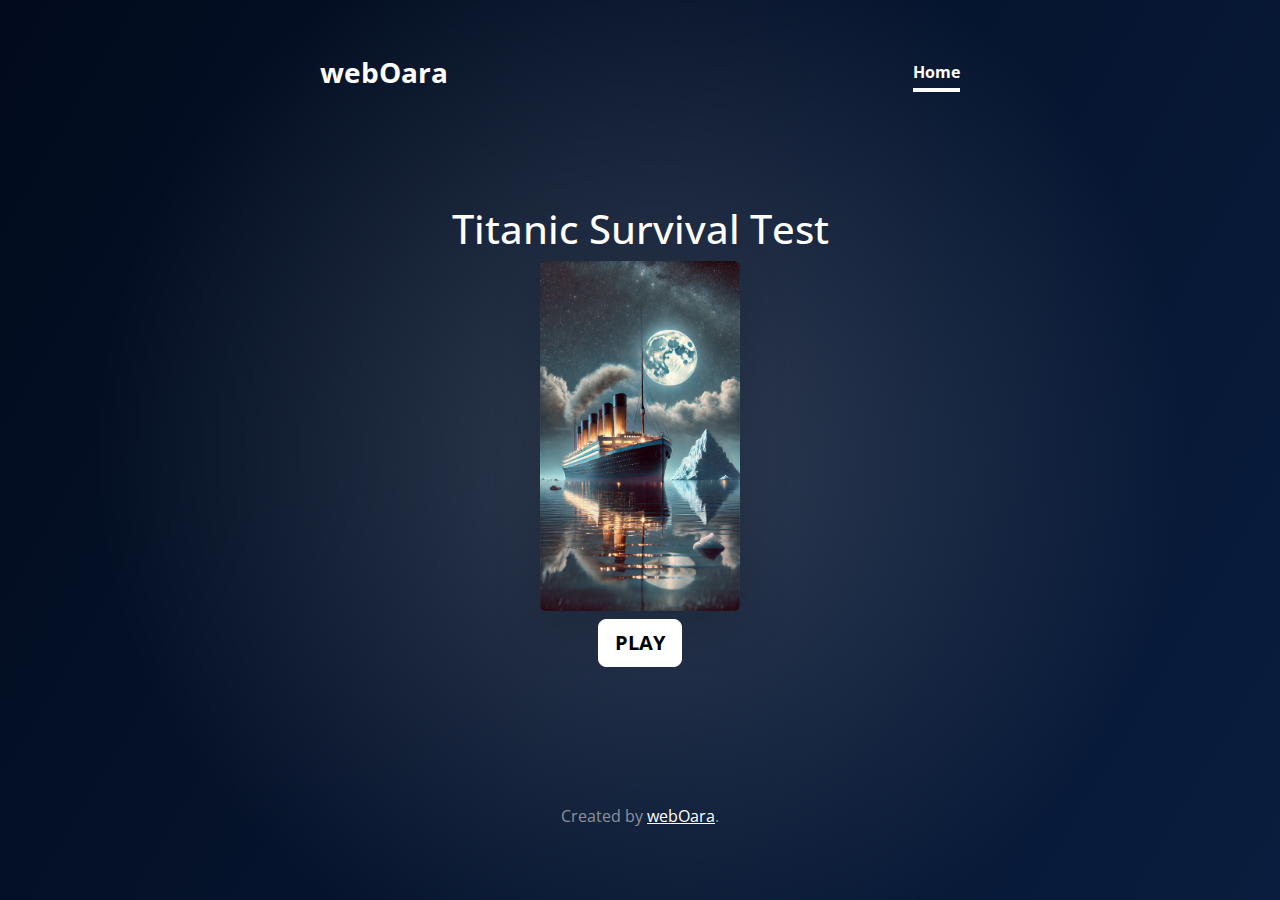
==== index.html @ 26accbd6 "First commit - Titanic Survival Test" ====
<!DOCTYPE html>
<html lang="fr">
    <head>
        <meta charset="UTF-8">
        <meta name="viewport" content="width=device-width, initial-scale=1">
        <title>Titanic Survival Test</title>
    
        <!-- ✅ Google Fonts : Open Sans -->
        <link href="https://fonts.googleapis.com/css2?family=Open+Sans:wght@300;400;600;700&display=swap" rel="stylesheet">
    
        <!-- ✅ Lien Bootstrap CSS -->
        <link href="https://cdn.jsdelivr.net/npm/bootstrap@5.3.3/dist/css/bootstrap.min.css" rel="stylesheet">
    
        <!-- ✅ Ton fichier CSS personnalisé -->
        <link href="cover.css" rel="stylesheet">
    </head>
    
    
    <body class="d-flex h-100 text-center text-bg-dark">
        <div class="cover-container d-flex w-100 h-100 p-3 mx-auto flex-column">
            <header class="mb-auto">
                <div>
                    <h3 class="float-md-start mb-0">webOara</h3>
                    <nav class="nav nav-masthead justify-content-center float-md-end">
                        <a class="nav-link fw-bold py-1 px-0 active" aria-current="page" href="#">Home</a>
                    </nav>
                </div>
            </header>
    
            <main class="px-3 p-4">
                <h1>Titanic Survival Test</h1>
                <img src="img/image-titanic.webp" alt="Titanic" class="img-fluid rounded shadow-lg" height="500px" width="200px">
                <p class="lead p-2">
                    <a href="index2.html" class=" btn btn-lg btn-light fw-bold border-white bg-white btn-heartbeat">PLAY</a>
                </p>
            </main>
    
            <footer class="mt-auto text-white-50">
                <p>Created by <a href="https://mimiecmoua.github.io/portfolio/" class="text-white">webOara</a>.</p>
            </footer>
        </div>
    
        <!-- Lien Bootstrap JS -->
        <script src="https://cdn.jsdelivr.net/npm/bootstrap@5.3.3/dist/js/bootstrap.bundle.min.js"></script>
    </body>
    
</html>
---- cover.css ----
/*
 * Globals
 */
 html,
 body {
   height: 100%;
   font-family: 'Open Sans', sans-serif;
 }
 
 body {
   display: flex;
   align-items: center;
   padding-top: 40px;
   padding-bottom: 40px;
   background: linear-gradient(120deg, #020b1d, #091d3e, #113a5d, #8fb3cb);
   background-size: 300% 300%;
   animation: aurora 10s infinite alternate;
   color: white;
 }

/* ✅ Animation pour créer un effet de mouvement lent du dégradé */
@keyframes aurora {
    0% { background-position: 0% 50%; }
    50% { background-position: 100% 50%; }
    100% { background-position: 0% 50%; }
}

/* ✅ Overlay pour ajouter un effet de brillance douce */
body::before {
    content: "";
    position: absolute;
    top: 0;
    left: 0;
    width: 100%;
    height: 100%;
    background: radial-gradient(circle, rgba(255, 255, 255, 0.15) 10%, transparent 70%);
    z-index: -1;
}

 
 .cover-container {
   max-width: 42em;
 }
 
 /*
  * Header
  */
 .nav-masthead .nav-link {
   padding: .25rem 0;
   font-weight: 700;
   color: rgba(255, 255, 255, .5);
   background-color: transparent;
   border-bottom: .25rem solid transparent;
 }
 
 .nav-masthead .nav-link:hover,
 .nav-masthead .nav-link:focus {
   border-bottom-color: rgba(255, 255, 255, .25);
 }
 
 .nav-masthead .nav-link + .nav-link {
   margin-left: 1rem;
 }
 
 .nav-masthead .active {
   color: #fff;
   border-bottom-color: #fff;
 }
 h2, h3 {
    font-weight: 700; /* Gras */
}

p {
    font-weight: 400; /* Normal */
}

.btn {
    font-weight: 600; /* Semi-gras */
}

@keyframes heartbeat {
    0% {
        transform: scale(1);
        box-shadow: 0 0 5px rgba(157, 126, 3, 0.632);
    }
    30% {
        transform: scale(1.08);
        box-shadow: 0 0 20px rgba(255, 255, 255, 0.5);
    }
    50% {
        transform: scale(1);
        box-shadow: 0 0 5px rgba(233, 197, 14, 0.3);
    }
    70% {
        transform: scale(1.05);
        box-shadow: 0 0 15px rgba(255, 255, 255, 0.4);
    }
    100% {
        transform: scale(1);
        box-shadow: 0 0 5px rgba(157, 126, 3, 0.632);
    }
}

/* ✅ Application au bouton avec une animation fluide */
.btn-heartbeat {
    animation: heartbeat 2.5s infinite cubic-bezier(0.4, 0, 0.2, 1);
    transition: transform 0.4s ease-in-out;
}
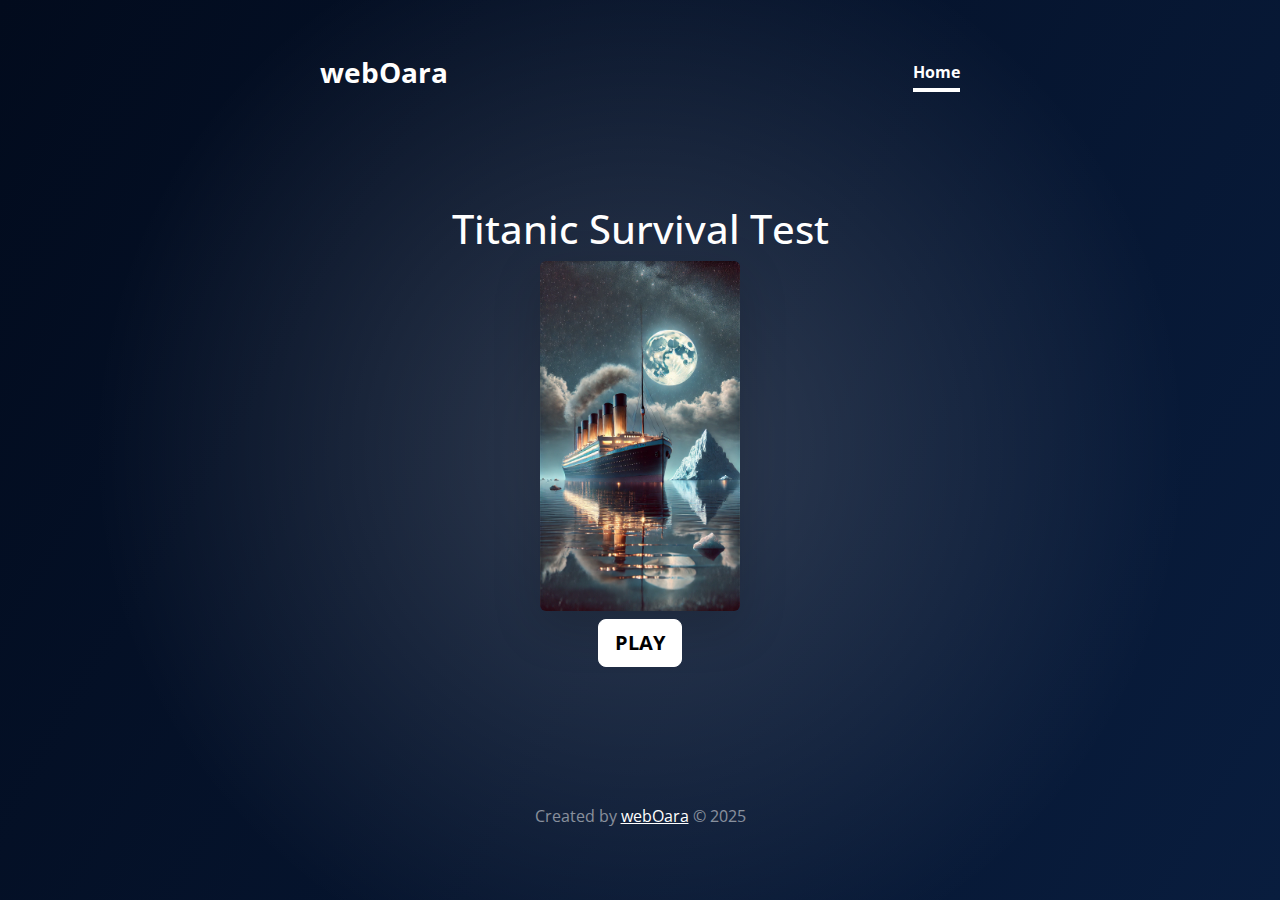
==== commit 0861490f: "Add new responsive + news icons" ====
--- a/index.html
+++ b/index.html
@@ -36,10 +36,11 @@
             </main>
     
             <footer class="mt-auto text-white-50">
-                <p>Created by <a href="https://mimiecmoua.github.io/portfolio/" class="text-white">webOara</a>.</p>
+                <p>Created by <a href="https://mimiecmoua.github.io/portfolio/" class="text-white">webOara</a> &copy; 2025</p>
             </footer>
         </div>
-    
+        <script src="script.js"></script>
+
         <!-- Lien Bootstrap JS -->
         <script src="https://cdn.jsdelivr.net/npm/bootstrap@5.3.3/dist/js/bootstrap.bundle.min.js"></script>
     </body>
--- a/cover.css
+++ b/cover.css
@@ -110,3 +110,6 @@
 
 
 
+
+
+
